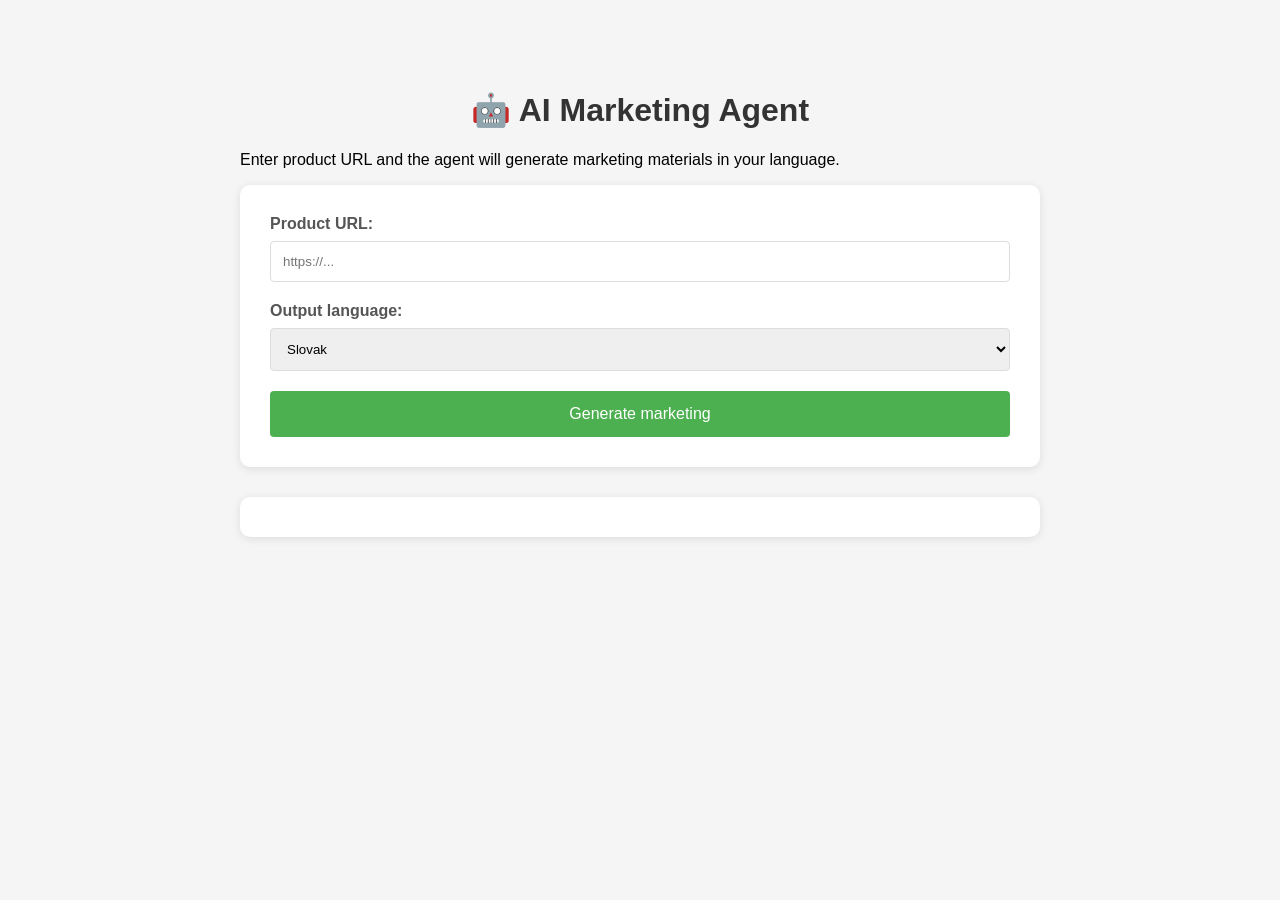
==== static/index.html @ edf58d83 "Full project after fixes" ====
<!DOCTYPE html>
<html lang="sk">
<head>
    <meta charset="UTF-8">
    <meta name="viewport" content="width=device-width, initial-scale=1.0">
    <title>AI Marketing Agent</title>
    <style>
        body { font-family: Arial, sans-serif; max-width: 800px; margin: 50px auto; padding: 20px; background: #f5f5f5; }
        h1 { color: #333; text-align: center; }
        form { background: white; padding: 30px; border-radius: 10px; box-shadow: 0 2px 10px rgba(0,0,0,0.1); }
        label { display: block; margin-bottom: 8px; font-weight: bold; color: #555; }
        input[type=url], select { width: 100%; padding: 12px; margin-bottom: 20px; border: 1px solid #ddd; border-radius: 4px; box-sizing: border-box; }
        button { background: #4CAF50; color: white; padding: 14px 20px; border: none; border-radius: 4px; cursor: pointer; width: 100%; font-size: 16px; }
        button:hover { background: #45a049; }
        #loading { display: none; text-align: center; margin-top: 20px; }
        #result { margin-top: 30px; background: white; padding: 20px; border-radius: 10px; box-shadow: 0 2px 10px rgba(0,0,0,0.1); white-space: pre-wrap; font-family: monospace; }
        .error { color: red; background: #ffeeee; padding: 10px; border-radius: 5px; margin-top: 20px; }
    </style>
</head>
<body>
    <h1>🤖 AI Marketing Agent</h1>
    <p>Enter product URL and the agent will generate marketing materials in your language.</p>
    <form id="marketingForm">
        <label for="url">Product URL:</label>
        <input type="url" id="url" name="url" placeholder="https://..." required>

        <label for="lang">Output language:</label>
        <select id="lang" name="lang">
            <option value="sk">Slovak</option>
            <option value="en">English</option>
            <option value="hr">Croatian</option>
        </select>

        <button type="submit">Generate marketing</button>
    </form>

    <div id="loading">⏳ Processing request, please wait...</div>
    <div id="result"></div>

    <script>
        document.getElementById('marketingForm').addEventListener('submit', async (e) => {
            e.preventDefault();
            const url = document.getElementById('url').value;
            const lang = document.getElementById('lang').value;
            const resultDiv = document.getElementById('result');
            const loadingDiv = document.getElementById('loading');

            resultDiv.innerHTML = '';
            loadingDiv.style.display = 'block';

            try {
                const response = await fetch('/generate', {
                    method: 'POST',
                    headers: { 'Content-Type': 'application/json' },
                    body: JSON.stringify({ url, lang })
                });
                const data = await response.json();
                loadingDiv.style.display = 'none';

                if (response.ok) {
                    resultDiv.innerHTML = '<h3>Result:</h3>' + formatOutput(data);
                } else {
                    resultDiv.innerHTML = `<div class="error">Error: ${data.error || 'Unknown error'}</div>`;
                }
            } catch (error) {
                loadingDiv.style.display = 'none';
                resultDiv.innerHTML = `<div class="error">Connection error: ${error.message}</div>`;
            }
        });

        function formatOutput(data) {
            let html = '';
            if (data.answer) {
                html += '<h4>Agent answer:</h4>';
                html += '<pre>' + escapeHtml(data.answer) + '</pre>';
            }
            if (data.reasoning) {
                html += '<h4>Reasoning:</h4>';
                html += '<pre>' + escapeHtml(data.reasoning) + '</pre>';
            }
            return html;
        }

        function escapeHtml(text) {
            const div = document.createElement('div');
            div.textContent = text;
            return div.innerHTML;
        }
    </script>
</body>
</html>
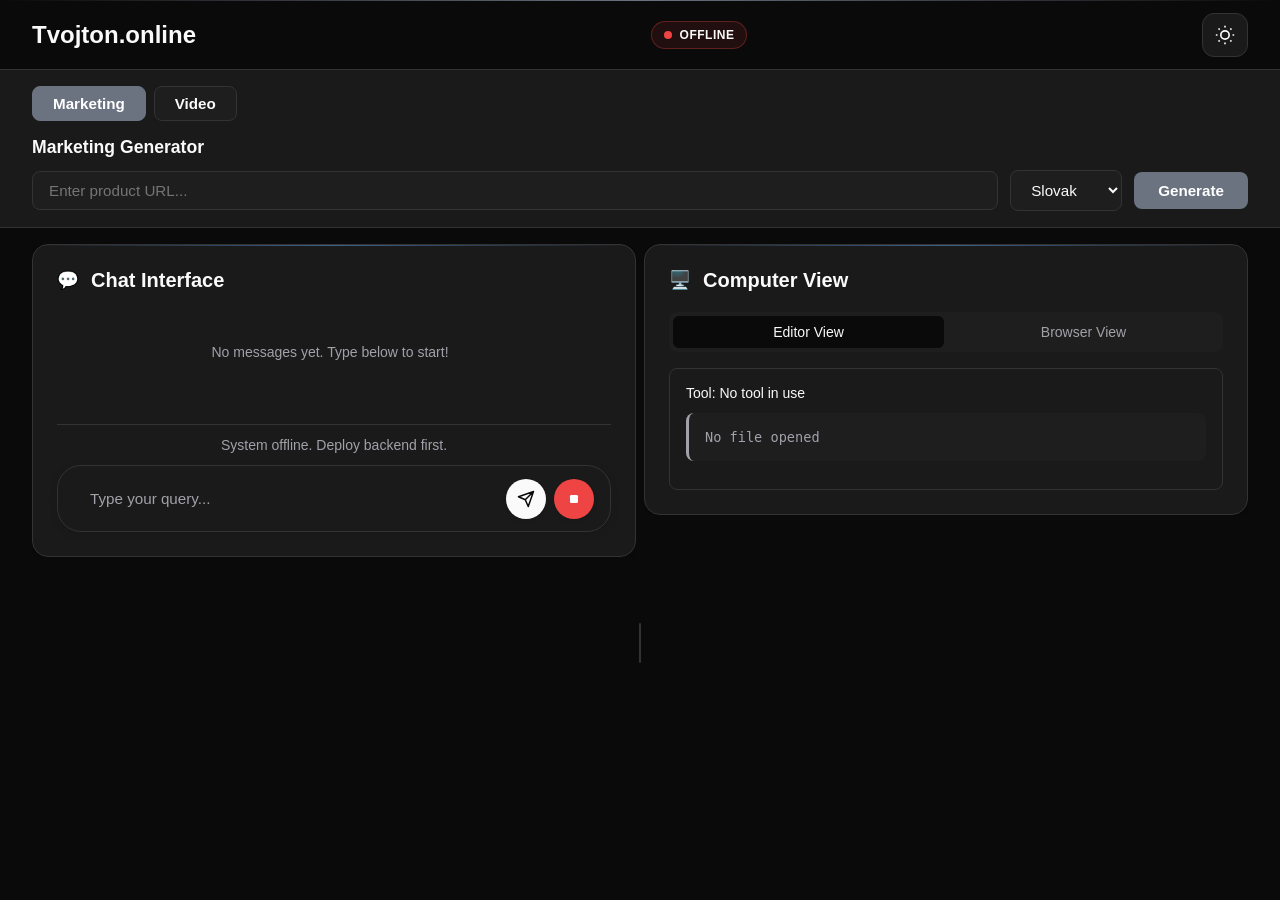
==== commit 4d910de6: "feat: update API, frontend routing, casual agent and UI changes" ====
--- a/static/index.html
+++ b/static/index.html
@@ -1,91 +1 @@
-<!DOCTYPE html>
-<html lang="sk">
-<head>
-    <meta charset="UTF-8">
-    <meta name="viewport" content="width=device-width, initial-scale=1.0">
-    <title>AI Marketing Agent</title>
-    <style>
-        body { font-family: Arial, sans-serif; max-width: 800px; margin: 50px auto; padding: 20px; background: #f5f5f5; }
-        h1 { color: #333; text-align: center; }
-        form { background: white; padding: 30px; border-radius: 10px; box-shadow: 0 2px 10px rgba(0,0,0,0.1); }
-        label { display: block; margin-bottom: 8px; font-weight: bold; color: #555; }
-        input[type=url], select { width: 100%; padding: 12px; margin-bottom: 20px; border: 1px solid #ddd; border-radius: 4px; box-sizing: border-box; }
-        button { background: #4CAF50; color: white; padding: 14px 20px; border: none; border-radius: 4px; cursor: pointer; width: 100%; font-size: 16px; }
-        button:hover { background: #45a049; }
-        #loading { display: none; text-align: center; margin-top: 20px; }
-        #result { margin-top: 30px; background: white; padding: 20px; border-radius: 10px; box-shadow: 0 2px 10px rgba(0,0,0,0.1); white-space: pre-wrap; font-family: monospace; }
-        .error { color: red; background: #ffeeee; padding: 10px; border-radius: 5px; margin-top: 20px; }
-    </style>
-</head>
-<body>
-    <h1>🤖 AI Marketing Agent</h1>
-    <p>Enter product URL and the agent will generate marketing materials in your language.</p>
-    <form id="marketingForm">
-        <label for="url">Product URL:</label>
-        <input type="url" id="url" name="url" placeholder="https://..." required>
-
-        <label for="lang">Output language:</label>
-        <select id="lang" name="lang">
-            <option value="sk">Slovak</option>
-            <option value="en">English</option>
-            <option value="hr">Croatian</option>
-        </select>
-
-        <button type="submit">Generate marketing</button>
-    </form>
-
-    <div id="loading">⏳ Processing request, please wait...</div>
-    <div id="result"></div>
-
-    <script>
-        document.getElementById('marketingForm').addEventListener('submit', async (e) => {
-            e.preventDefault();
-            const url = document.getElementById('url').value;
-            const lang = document.getElementById('lang').value;
-            const resultDiv = document.getElementById('result');
-            const loadingDiv = document.getElementById('loading');
-
-            resultDiv.innerHTML = '';
-            loadingDiv.style.display = 'block';
-
-            try {
-                const response = await fetch('/generate', {
-                    method: 'POST',
-                    headers: { 'Content-Type': 'application/json' },
-                    body: JSON.stringify({ url, lang })
-                });
-                const data = await response.json();
-                loadingDiv.style.display = 'none';
-
-                if (response.ok) {
-                    resultDiv.innerHTML = '<h3>Result:</h3>' + formatOutput(data);
-                } else {
-                    resultDiv.innerHTML = `<div class="error">Error: ${data.error || 'Unknown error'}</div>`;
-                }
-            } catch (error) {
-                loadingDiv.style.display = 'none';
-                resultDiv.innerHTML = `<div class="error">Connection error: ${error.message}</div>`;
-            }
-        });
-
-        function formatOutput(data) {
-            let html = '';
-            if (data.answer) {
-                html += '<h4>Agent answer:</h4>';
-                html += '<pre>' + escapeHtml(data.answer) + '</pre>';
-            }
-            if (data.reasoning) {
-                html += '<h4>Reasoning:</h4>';
-                html += '<pre>' + escapeHtml(data.reasoning) + '</pre>';
-            }
-            return html;
-        }
-
-        function escapeHtml(text) {
-            const div = document.createElement('div');
-            div.textContent = text;
-            return div.innerHTML;
-        }
-    </script>
-</body>
-</html>
+<!doctype html><html lang="sk"><head><meta charset="utf-8"/><meta name="viewport" content="width=device-width,initial-scale=1"/><title>Tvojton.online</title><link rel="preconnect" href="https://fonts.googleapis.com"><link rel="preconnect" href="https://fonts.gstatic.com" crossorigin><link href="https://fonts.googleapis.com/css2?family=Inter:wght@400;500;600;700&display=swap" rel="stylesheet"><script defer="defer" src="/static/js/main.b047cd7c.js"></script><link href="/static/css/main.7a999037.css" rel="stylesheet"></head><body><div id="root"></div></body></html>
--- a/static/css/main.7a999037.css
+++ b/static/css/main.7a999037.css
@@ -0,0 +1,2 @@
+#root,body,html{min-height:100vh}body{background:linear-gradient(135deg,#0f172a,#1e293b);color:#f8fafc;font-family:Inter,-apple-system,BlinkMacSystemFont,Segoe UI,sans-serif;overflow-x:hidden}.app{color:var(--foreground);flex-direction:column;min-height:100vh}.app,.header{background-color:var(--background);display:flex}.header{align-items:center;border-bottom:1px solid var(--border);flex-shrink:0;height:70px;justify-content:space-between;padding:1rem 2rem}.header:before{background:linear-gradient(90deg,#0000,var(--accent),#0000);content:"";height:1px;left:0;position:absolute;right:0;top:0}.header-brand{gap:16px}.header-brand,.logo-container{align-items:center;display:flex}.logo-container{justify-content:center;position:relative}.logo-icon{height:36px;transition:all .3s ease;width:36px}.logo-pulse{animation:pulse 2s infinite;border:2px solid var(--accent);border-radius:50%;height:36px;left:50%;opacity:0;position:absolute;top:50%;transform:translate(-50%,-50%);width:36px}@keyframes pulse{0%{opacity:.7;transform:translate(-50%,-50%) scale(1)}70%{opacity:0;transform:translate(-50%,-50%) scale(1.4)}to{opacity:0;transform:translate(-50%,-50%) scale(1.4)}}.brand-text{display:flex;flex-direction:column;gap:2px}.header h1{color:var(--foreground);font-size:1.5rem;font-weight:700;margin:0}.brand-subtitle{color:var(--muted-foreground);font-size:.75rem;font-weight:500;letter-spacing:.5px;text-transform:uppercase}.header-status,.status-indicator{align-items:center;display:flex;gap:8px}.status-indicator{background-color:var(--muted);border:1px solid var(--border);border-radius:20px;padding:6px 12px;transition:all .3s ease}.status-indicator.online{background-color:#22c55e1a;border-color:#22c55e4d}.status-indicator.offline{background-color:#ef44441a;border-color:#ef44444d}.status-dot{background-color:var(--muted-foreground);border-radius:50%;height:8px;transition:all .3s ease;width:8px}.status-indicator.online .status-dot{animation:statusPulse 2s infinite;background-color:#22c55e;box-shadow:0 0 8px #22c55e80}.status-indicator.offline .status-dot{background-color:#ef4444}@keyframes statusPulse{0%,to{opacity:1;transform:scale(1)}50%{opacity:.7;transform:scale(1.2)}}.status-text{color:var(--foreground);font-size:.75rem;font-weight:600;letter-spacing:.5px;text-transform:uppercase}.action-button{align-items:center;background:var(--card);border:1px solid var(--border);border-radius:12px;color:var(--foreground);cursor:pointer;display:flex;font-size:.875rem;font-weight:500;gap:8px;height:44px;justify-content:center;min-width:44px;overflow:hidden;padding:0 12px;position:relative;text-decoration:none;transition:all .3s ease}.action-button:before{background:linear-gradient(90deg,#0000,#ffffff1a,#0000);content:"";height:100%;left:-100%;position:absolute;top:0;transition:left .5s ease;width:100%}.action-button:hover:before{left:100%}.action-button:hover{background:var(--muted);border-color:var(--border);box-shadow:0 8px 25px #0000001a;color:var(--foreground);transform:translateY(-2px)}.action-button.github-link:hover{background:#24292e;border-color:#24292e;box-shadow:0 8px 25px #24292e4d;color:#fff}.action-text{display:none;font-size:.8rem;font-weight:600}@media (min-width:768px){.action-text{display:block}.action-button{min-width:auto;padding:0 16px}}.main{display:flex;flex:1 1;flex-direction:column;min-height:calc(100vh - 70px);overflow-y:auto;padding:1rem 2rem}.main>div{flex:1 1;overflow-y:auto}.section-tabs{display:flex;gap:8px;justify-content:center;max-width:800px;width:100%}.section-tabs button{background-color:#2d3748;border:none;border-radius:8px;color:#cbd5e1;cursor:pointer;font-size:.95rem;font-weight:500;padding:10px 20px;transition:all .2s ease}.section-tabs button.active{background-color:#06c;color:#fff}.section-tabs button:hover:not(.active){background-color:#4a5568;color:#f8fafc}.app-sections{display:flex;gap:1rem;height:100%;overflow:hidden}.left-panel,.right-panel{background-color:#1e293b;border:1px solid #334155;border-radius:8px;box-shadow:0 4px 6px -1px #0000001a,0 2px 4px -1px #0000000f;display:flex;flex-direction:column;overflow:hidden}.left-panel{display:flex;flex-direction:column;padding:0}.chat-section,.computer-section,.task-section{-webkit-backdrop-filter:blur(20px);backdrop-filter:blur(20px);background:var(--card);border:1px solid var(--border);border-radius:16px;box-shadow:0 8px 32px #0000001f;display:flex;flex-direction:column;height:100%;overflow:hidden;padding:24px;position:relative;width:100%}.chat-section:before,.computer-section:before,.task-section:before{background:linear-gradient(90deg,#0000,#60a5fa80,#0000);content:"";height:1px;left:0;position:absolute;right:0;top:0}.chat-section h2,.computer-section h2,.task-section h2{align-items:center;color:var(--foreground);display:flex;font-size:1.25rem;font-weight:600;gap:12px;margin-bottom:20px}.task-section h2:before{content:"💼";font-size:1.1rem}.chat-section h2:before{content:"💬";font-size:1.1rem}.computer-section h2:before{content:"🖥️";font-size:1.1rem}.task-details{overflow-y:auto}.screenshot-container,.task-details{background-color:var(--muted);border-radius:8px;flex:1 1;margin-top:12px;padding:16px}.screenshot-container{align-items:flex-start;display:flex;justify-content:center;overflow:auto}.screenshot-container img{border:1px solid var(--border);border-radius:4px;box-shadow:0 1px 3px #0000001a;max-width:100%}.left-panel h2,.right-panel h2{color:var(--foreground);font-size:1.1rem;font-weight:600;letter-spacing:1px;margin-bottom:8px}.messages{display:flex;flex:1 1;flex-direction:column;gap:1rem;margin-bottom:1rem;min-height:0;overflow-y:auto;padding-right:.5rem}.messages::-webkit-scrollbar{width:6px}.messages::-webkit-scrollbar-track{background:var(--muted);border-radius:3px}.messages::-webkit-scrollbar-thumb{background:var(--muted-foreground);border-radius:3px}.placeholder{color:var(--muted-foreground);font-size:.875rem;margin:2rem 0;text-align:center}.message{animation:messageSlide .3s ease-out;border-radius:8px;font-size:.875rem;line-height:1.5;max-width:85%;padding:.75rem 1rem;position:relative}@keyframes messageSlide{0%{opacity:0;transform:translateY(20px)}to{opacity:1;transform:translateY(0)}}.user-message{align-self:flex-end;background-color:var(--accent);color:var(--accent-foreground)}.agent-message{align-self:flex-start;background-color:var(--muted);border:1px solid var(--border);color:var(--foreground)}.error-message{align-self:flex-start;background-color:var(--destructive);color:var(--destructive-foreground)}.message-header{display:flex;flex-direction:column;gap:.5rem;margin-bottom:.5rem}.agent-name{color:var(--muted-foreground);font-size:.75rem;font-weight:500}.reasoning-toggle{background-color:var(--secondary);border:1px solid var(--border);border-radius:6px;color:var(--secondary-foreground);cursor:pointer;font-size:.75rem;padding:.25rem .5rem;transition:all .2s ease;width:fit-content}.reasoning-toggle:hover{background-color:var(--muted)}.reasoning-content{background-color:var(--secondary);border:1px solid var(--border);border-radius:6px;font-size:.8rem;margin-top:.75rem;padding:.75rem}.loading-animation{border-top:1px solid var(--border);color:var(--muted-foreground);flex-shrink:0;font-size:.875rem;padding:.75rem;text-align:center}.input-form{align-items:center;background-color:var(--card);border:1px solid var(--border);border-radius:24px;box-shadow:0 2px 8px #0000001a;display:flex;flex-shrink:0;gap:.75rem;padding:.75rem 1rem;transition:all .2s ease}.input-form:focus-within{border-color:var(--accent);box-shadow:0 0 0 3px #3b82f61a}.input-form input{background-color:initial;border:none;border-radius:20px;color:var(--foreground);flex:1 1;font-family:inherit;font-size:.95rem;outline:none;padding:.75rem 1rem}.input-form input::placeholder{color:var(--muted-foreground)}.input-form .action-buttons{align-items:center;display:flex;gap:.5rem}.input-form .icon-button{align-items:center;background-color:var(--foreground);border:none;border-radius:50%;box-shadow:0 2px 4px #0000001a;color:var(--background);cursor:pointer;display:flex;font-weight:500;height:40px;justify-content:center;transition:all .2s ease;width:40px}.input-form .icon-button:hover{background-color:var(--muted-foreground);box-shadow:0 4px 8px #00000026;transform:translateY(-1px)}.input-form .icon-button:disabled{box-shadow:0 2px 4px #0000001a;cursor:not-allowed;opacity:.5;transform:none}.input-form .icon-button.stop-button{background-color:var(--destructive);color:var(--destructive-foreground)}.input-form .icon-button.stop-button:hover{background-color:#dc2626}.view-selector{background-color:var(--muted);border-radius:8px;display:flex;flex-shrink:0;gap:.25rem;margin-bottom:1rem;padding:.25rem}.view-selector button{background-color:initial;border:none;border-radius:6px;color:var(--muted-foreground);cursor:pointer;flex:1 1;font-size:.875rem;font-weight:500;padding:.5rem 1rem;transition:all .2s ease}.view-selector button.active{background-color:var(--background);color:var(--foreground)}.view-selector button:hover:not(.active){color:var(--foreground)}.content{flex:1 1;min-height:0;overflow-y:auto}.content::-webkit-scrollbar{width:6px}.content::-webkit-scrollbar-track{background:var(--muted);border-radius:3px}.content::-webkit-scrollbar-thumb{background:var(--muted-foreground);border-radius:3px}.blocks{display:flex;flex-direction:column;gap:1rem}.block{background-color:var(--card);border:1px solid var(--border);border-radius:8px;padding:1rem}.block-failure,.block-feedback,.block-success,.block-tool{font-size:.875rem;font-weight:500;margin-bottom:.5rem}.block-success{color:#22c55e}.block-failure{color:#ef4444}.block-failure:before{content:"❌"}.block-feedback{color:#cbd5e1}.block-feedback:before{content:"💬"}.block pre{border-left:3px solid var(--muted-foreground);border-radius:8px;color:var(--muted-foreground);font-family:JetBrains Mono,Fira Code,Menlo,monospace;font-size:.85rem;margin:12px 0;overflow-x:auto;padding:16px;white-space:pre-wrap;word-break:break-all}.block pre,.screenshot{background:var(--muted)}.screenshot{align-items:center;border:1px solid var(--border);border-radius:12px;display:flex;justify-content:center;padding:20px}.screenshot img{border:2px solid var(--border);border-radius:12px;box-shadow:0 8px 32px #0003;max-width:100%;transition:all .3s ease}.screenshot img:hover{box-shadow:0 12px 40px #0000004d;transform:scale(1.02)}.error{align-items:center;background:#ef44441a;border-left:3px solid var(--destructive);border-radius:8px;color:var(--destructive-foreground);display:flex;font-size:.9rem;gap:8px;margin-bottom:16px;padding:12px 16px}.error:before{content:"⚠️"}.marketing-section{background:var(--card);border-bottom:1px solid var(--border);max-height:40vh;overflow-y:auto;padding:1rem 2rem}.marketing-section h2{color:var(--foreground);font-size:1.1rem;font-weight:600;margin-bottom:12px}.marketing-form{align-items:center;display:flex;gap:12px}.marketing-url-input{background:var(--muted);border:1px solid var(--border);border-radius:8px;color:var(--foreground);flex:1 1;font-size:.95rem;outline:none;padding:10px 16px;transition:border-color .2s ease}.marketing-url-input:focus{border-color:var(--accent)}.marketing-url-input:disabled{cursor:not-allowed;opacity:.6}.marketing-lang-select{background:var(--muted);border:1px solid var(--border);border-radius:8px;color:var(--foreground);cursor:pointer;font-size:.95rem;outline:none;padding:10px 16px}.marketing-lang-select:disabled{cursor:not-allowed;opacity:.6}.marketing-generate-btn{background:var(--accent);border:none;border-radius:8px;color:var(--accent-foreground);cursor:pointer;font-size:.95rem;font-weight:600;padding:10px 24px;transition:all .2s ease}.marketing-generate-btn:hover:not(:disabled){box-shadow:0 4px 12px #3b82f64d;transform:translateY(-1px)}.marketing-generate-btn:disabled{cursor:not-allowed;opacity:.6}.marketing-status{align-items:center;background:var(--muted);border-radius:8px;color:var(--foreground);display:flex;gap:12px;margin-top:16px;padding:12px 16px}.loading-spinner{animation:spin 1s linear infinite;border:2px solid var(--border);border-radius:50%;border-top-color:var(--accent);height:20px;width:20px}@keyframes spin{to{transform:rotate(1turn)}}.marketing-result{background:var(--muted);border:1px solid var(--border);border-radius:8px;margin-top:16px;padding:16px}.marketing-result h3{color:var(--foreground);font-size:1rem;margin-bottom:12px}.marketing-result pre{word-wrap:break-word;color:var(--muted-foreground);font-size:.9rem;white-space:pre-wrap}.marketing-cards{display:flex;flex-direction:column;gap:16px;margin-top:16px}.marketing-cards-title{color:var(--foreground);font-size:1.1rem;font-weight:600;margin-bottom:8px}.marketing-card{background:var(--card);border:1px solid var(--border);border-radius:12px;overflow:hidden;transition:all .3s ease}.marketing-card:hover{box-shadow:0 8px 25px #00000026;transform:translateY(-2px)}.marketing-card-header{align-items:center;background:linear-gradient(135deg,var(--primary) 0,#6366f1 100%);color:#fff;display:flex;gap:10px;padding:14px 18px}.marketing-card-icon{font-size:1.3rem}.marketing-card-header h4{font-size:1rem;font-weight:600;margin:0}.marketing-card-content{padding:16px 18px}.marketing-card-content pre{word-wrap:break-word;background:#0000;border:none;color:var(--foreground);font-family:inherit;font-size:.9rem;line-height:1.6;margin:0;padding:0;white-space:pre-wrap}@media (max-width:768px){.marketing-cards{gap:12px}.marketing-card-header{padding:12px 14px}.marketing-card-content{padding:14px}.marketing-card-content pre{font-size:.85rem}}@media (max-width:1200px){.main{padding:24px}.app-sections{gap:24px}}@media (max-width:768px){.main{padding:16px}.chat-section,.computer-section{height:50vh;min-height:400px}.header{padding:.75rem 1.25rem}.header h1{font-size:1.75rem}.message{max-width:90%;padding:12px 16px}.view-selector button{font-size:.85rem;padding:10px 16px}.input-form{border-radius:20px;padding:.75rem 1rem}.input-form input{font-size:.9rem;padding:.75rem}.input-form .icon-button,.input-form .icon-button.stop-button{height:36px;width:36px}}@media (max-width:480px){.main{padding:12px}.chat-section,.computer-section{min-height:350px;padding:16px}.header h1{font-size:1.5rem}.message{font-size:.9rem;padding:10px 14px}.block{padding:16px}.block pre{font-size:.8rem;padding:12px}.input-form,.input-form input{padding:.5rem .75rem}.input-form input{font-size:.85rem}.input-form .icon-button,.input-form .icon-button.stop-button{height:34px;width:34px}}.tab-selector{display:flex;gap:8px;margin-bottom:16px}.tab-selector button{background:var(--muted);border:1px solid var(--border);border-radius:8px;color:var(--foreground);cursor:pointer;font-size:.95rem;font-weight:600;padding:8px 20px;transition:all .2s ease}.tab-selector button:hover{background:var(--border)}.tab-selector button.active{background:var(--accent);border-color:var(--accent);color:var(--accent-foreground)}.video-btn{background:linear-gradient(135deg,#10b981,#059669)}.video-btn:hover:not(:disabled){box-shadow:0 4px 12px #10b9814d}.video-result{background:var(--muted);border:1px solid var(--border);border-radius:12px;margin-top:20px;padding:20px}.video-result h3{color:var(--foreground);font-size:1.1rem;font-weight:600;margin-bottom:12px}.video-result .product-name{color:var(--accent);font-size:.95rem;font-weight:500;margin-bottom:16px}.video-script{margin-bottom:20px}.video-script h4{font-weight:600;margin-bottom:8px}.video-script h4,.video-script pre{color:var(--foreground);font-size:.9rem}.video-script pre{background:var(--card);border-radius:8px;max-height:200px;overflow-y:auto;padding:16px;white-space:pre-wrap}.video-player{margin-top:16px}.video-player video{background:#000;border-radius:12px}.download-btn{background:var(--accent);border-radius:8px;color:var(--accent-foreground);display:inline-block;font-weight:600;margin-top:12px;padding:12px 24px;text-decoration:none;transition:all .2s ease}.download-btn:hover{box-shadow:0 4px 12px #3b82f64d;transform:translateY(-1px)}.resizable-container{display:flex;height:100%;overflow:hidden;width:100%}.resizable-left,.resizable-right{height:100%;min-width:0;overflow:hidden}.resize-handle{align-items:center;background-color:initial;cursor:col-resize;display:flex;flex-shrink:0;justify-content:center;padding:0 2px;position:relative;transition:background-color .2s ease;width:8px}.resize-handle:hover{background-color:var(--accent)}.resize-handle-line{background-color:var(--border);border-radius:1px;height:40px;transition:all .2s ease;width:2px}.resize-handle:hover .resize-handle-line{background-color:var(--accent-foreground);height:60px}.resizable-container.dragging .resize-handle{background-color:var(--accent)}.resizable-container.dragging .resize-handle-line{background-color:var(--accent-foreground);height:100vh}@media (max-width:768px){.resizable-container{flex-direction:column}.resizable-left,.resizable-right{height:50vh;width:100%!important}.resize-handle{display:none}}:root{--background:#fff;--foreground:#0f172a;--muted:#f1f5f9;--muted-foreground:#64748b;--popover:#fff;--popover-foreground:#0f172a;--card:#fff;--card-foreground:#0f172a;--border:#e2e8f0;--input:#e2e8f0;--primary:#0f172a;--primary-foreground:#f8fafc;--secondary:#f1f5f9;--secondary-foreground:#0f172a;--accent:#f1f5f9;--accent-foreground:#0f172a;--destructive:red;--destructive-foreground:#f8fafc;--ring:#94a3b8;--radius:0.5rem}.dark{--background:#030711;--foreground:#e1e7ef;--muted:#0f1629;--muted-foreground:#7f8ea3;--popover:#030711;--popover-foreground:#94a3b8;--card:#030711;--card-foreground:#e1e7ef;--border:#1d283a;--input:#1d283a;--primary:#f8fafc;--primary-foreground:#020205;--secondary:#0f172a;--secondary-foreground:#f8fafc;--accent:#1d283a;--accent-foreground:#f8fafc;--destructive:#811d1d;--destructive-foreground:#f8fafc;--ring:#1d283a;--radius:0.5rem}[data-theme=dark]{--background:#0a0a0a;--foreground:#fafafa;--card:#1a1a1a;--card-foreground:#fafafa;--popover:#1a1a1a;--popover-foreground:#fafafa;--primary:#fafafa;--primary-foreground:#0a0a0a;--secondary:#2a2a2a;--secondary-foreground:#fafafa;--muted:#1e1e1e;--muted-foreground:#a1a1aa;--accent:#6b7280;--accent-foreground:#fff;--destructive:#ef4444;--destructive-foreground:#fff;--border:#333;--input:#333;--ring:#6b7280}[data-theme=light]{--background:#fff;--foreground:#0a0a0a;--card:#fff;--card-foreground:#0a0a0a;--popover:#fff;--popover-foreground:#0a0a0a;--primary:#0a0a0a;--primary-foreground:#fff;--secondary:#f5f5f5;--secondary-foreground:#0a0a0a;--muted:#f5f5f5;--muted-foreground:#737373;--accent:#6b7280;--accent-foreground:#fff;--destructive:#ef4444;--destructive-foreground:#fff;--border:#e5e5e5;--input:#e5e5e5;--ring:#6b7280}*{box-sizing:border-box}*,body{margin:0;padding:0}body{background-color:#fff;background-color:var(--background);color:#0f172a;color:var(--foreground);font-family:-apple-system,BlinkMacSystemFont,Segoe UI,Roboto,sans-serif;height:100vh;overflow:hidden;transition:background-color .3s ease,color .3s ease}#root,body,html{height:100%;overflow:hidden}.theme-toggle{align-items:center;background:#fff;background:var(--card);border:1px solid #e2e8f0;border:1px solid var(--border);border-radius:12px;color:#0f172a;color:var(--foreground);cursor:pointer;display:flex;font-size:.875rem;font-weight:500;gap:8px;height:44px;justify-content:center;min-width:44px;overflow:hidden;padding:0 12px;position:relative;text-decoration:none;transition:all .3s ease}.theme-toggle:before{background:linear-gradient(90deg,#0000,#ffffff1a,#0000);content:"";height:100%;left:-100%;position:absolute;top:0;transition:left .5s ease;width:100%}.theme-toggle:hover:before{left:100%}.theme-toggle:hover{background:#24292e;border-color:#24292e;box-shadow:0 8px 25px #24292e4d;color:#fff;transform:translateY(-2px)}.github-link{align-items:center;background:#fff;background:var(--card);border:1px solid #e2e8f0;border:1px solid var(--border);border-radius:12px;color:#0f172a;color:var(--foreground);display:flex;font-size:.875rem;font-weight:500;gap:8px;height:44px;justify-content:center;min-width:44px;overflow:hidden;padding:0 12px;position:relative;text-decoration:none;transition:all .3s ease}.github-link:before{background:linear-gradient(90deg,#0000,#ffffff1a,#0000);content:"";height:100%;left:-100%;position:absolute;top:0;transition:left .5s ease;width:100%}.github-link:hover:before{left:100%}.github-link:hover{background:#24292e;border-color:#24292e;box-shadow:0 8px 25px #24292e4d;color:#fff;transform:translateY(-2px)}.header-actions{align-items:center;display:flex;gap:12px}
+/*# sourceMappingURL=main.7a999037.css.map*/
